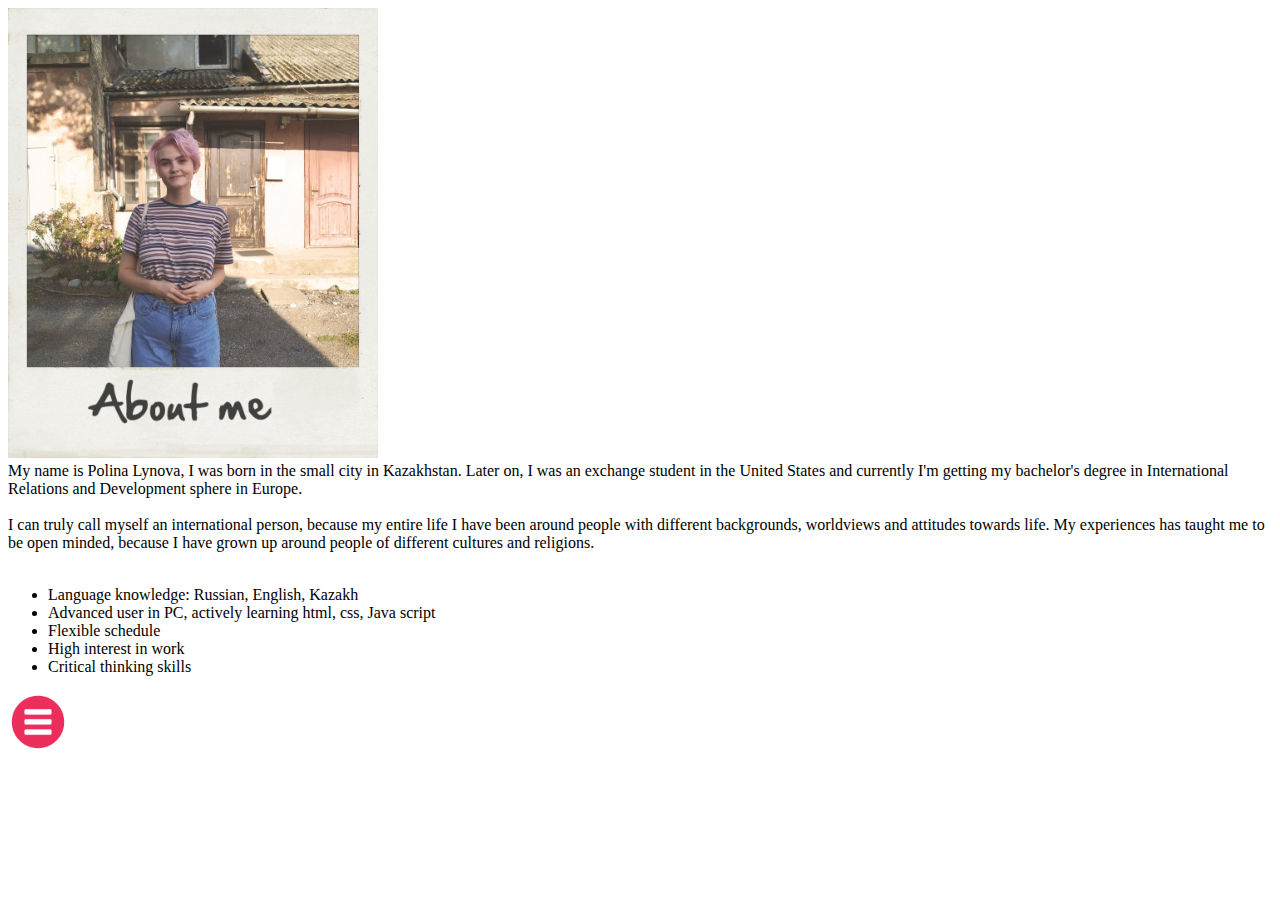
==== about me.html @ ad1db13f "Add files via upload" ====
<!DOCTYPE html>
<html>
	<head>
	<link rel="stylesheet" type="text/css" href="style.css">
		</head>
			<body>
			<div id="hi" class="column">
			<div id="lol"> <img src="ya.jpg" height="450" border="0"></div>
			</div>
			<div id="about">My name is Polina Lynova, I was born in the small city in Kazakhstan. Later on, I was an exchange student in the 
			United States and currently I'm getting my bachelor's degree in International Relations and Development sphere in Europe. 
			<br> </br> 
			I can truly call myself an international person, 
			because my entire life I have been around people with different backgrounds, 
			worldviews and attitudes towards life. My experiences has taught me to be open minded, 
			because I have grown up around people of different cultures and religions.
			<br></br>
			<ul>
			<li>Language knowledge: Russian, English, Kazakh</li>
			<li>Advanced user in PC, actively learning html, css, Java script</li>
			<li>Flexible schedule</li>
			<li>High interest in work</li>
			<li>Critical thinking skills</li>
			</ul>
			</div>
					<div id="priv"> 
									<a href="polinalynova.html" target="_blank">
										<img src="meny.png" width="60" border="0"></a>
											</div>
				</body>
</html>
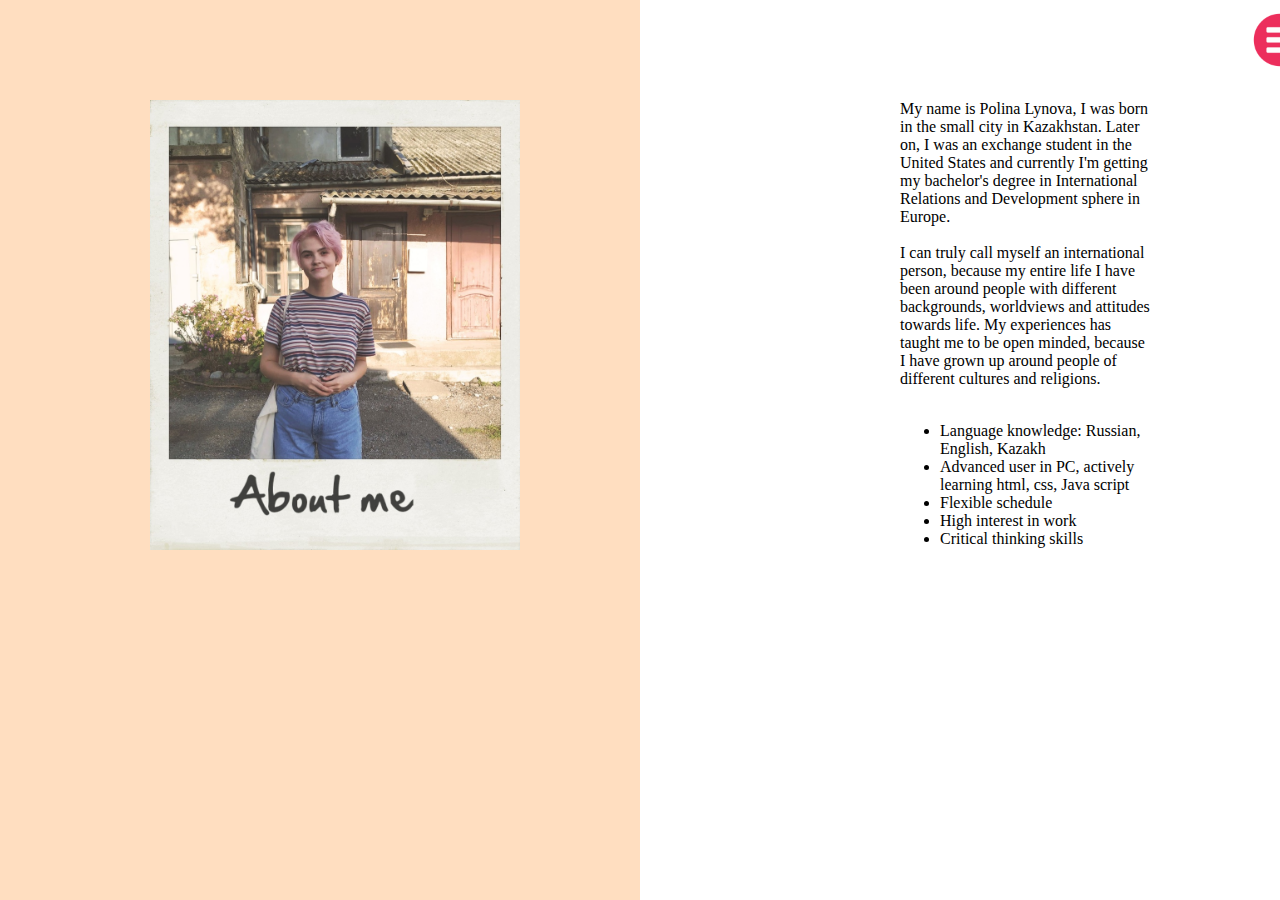
==== commit f465dc1c: "Add files via upload" ====
--- a/about me.html
+++ b/about me.html
@@ -24,9 +24,11 @@
 			</ul>
 			</div>
 					<div id="priv"> 
-									<a href="polinalynova.html" target="_blank">
+									<a href="index.html" target="_blank">
 										<img src="meny.png" width="60" border="0"></a>
 											</div>
 				</body>
+				
+				
 </html>
 
--- a/style.css
+++ b/style.css
@@ -0,0 +1,257 @@
+#container{
+	width:1100px;
+	margin: 0, auto;
+	padding: 10px;
+}
+body{
+margin: 0;
+	padding: 0px;
+}
+h1, h2 {
+	text-align: center;
+}
+#intro {
+	padding-top: 10px;
+	padding-left: 500px;
+	color:#e6ccb3;
+	font-family:Snell Roundhand, cursive;
+	
+}
+#yo{
+	width: 500px;
+  height: 200px;
+  position: absolute;
+  top: 200px;
+  left: 700px;
+	color:black;
+	font-family:'Libre Baskerville', serif;
+	font-size: 22px;
+}
+#nav { 
+list-style-type: none; 
+margin: 0; 
+padding: 0; 
+overflow: hidden;
+padding-right: 250px;
+} 
+#navi { 
+display: block; 
+padding: 8px; 
+font-family: Comic Sans MS, Comic Sans, cursive; 
+font-size: 20px; 
+text-transform: uppercase; 
+} 
+li a { 
+display: block; 
+color: black; 
+text-align: center; 
+padding: 14px 16px; 
+text-decoration: none; 
+} 
+
+#ryba {
+  width: 250px;
+  height: 90px;
+  position: absolute;
+  top: 200px;
+  left: 1020px;
+  color: #d2a679;
+  font-family: "Courier";
+}
+#pups{
+	position: absolute;
+  top: 500px;
+  left: 750px;
+}
+#facebook{
+	float: left;
+}
+#mykyt {
+position: absolute;
+top: 300px;
+  left: 300px;
+}
+.column{
+width: 50%;
+background-color: #ffdec0;
+background-size: 100% 100%;
+height:100%;
+}
+#hi{
+position: absolute;
+
+}
+#lol{
+position: absolute;
+top: 100px;
+  left: 150px;
+}
+#about{
+	position: absolute;
+top: 100px;
+  left: 900px;
+  width: 250px;
+  height: 90px;
+font-family: Palatino, serif
+}
+#priv{
+	position: absolute;
+top: 10px;
+  left: 1250px;
+}
+#love{
+	position: absolute;
+top: 200px;
+  left: 700px;
+  size: 1000px;
+}
+#brisk{
+	position: absolute;
+top: 100px;
+  left: 150px;
+}
+#work{
+	position: absolute;
+top: 600px;
+  left: 900px;
+  width: 390px;
+  height: 900px;
+font-family: "Arial";
+color: #FFDAB9; 
+background-color: white;
+font-size: 22px;
+}
+#lampa{
+	background-color: white;
+}
+#puk{
+	position: absolute;
+top: 600px;
+  left: 150px;
+}
+#oru{
+	position: absolute;
+top: 1450px;
+  left: 150px;
+}
+#hip{
+	position: absolute;
+top: 1020px;
+  left: 150px;
+}
+#me{
+	position: absolute;
+top: 110px;
+  left: 150px;
+}
+#bak{
+	position: absolute;
+top: 50px;
+  left: 700px;
+  size: 1000px;
+}
+#proj{
+	position: absolute;
+top: 50px;
+  left: 100px;
+  width: 500px;
+  height: 900px;
+font-family: myFirstFont;
+    src: url(sansation_bold.woff);
+    font-weight: bold;
+color: red; 
+background-color: white;
+font-size: 22px;
+}
+
+
+#flex{
+	left: 200px;
+}
+#prr{
+	position: absolute;
+top: 700px;
+  left: 700px;
+  size: 1000px;
+}
+#gmaila{
+	position: absolute;
+top:1100px;
+  left: 880px;
+}
+#men{
+	position: absolute;
+top: 0px;
+  left: 1050px;
+}
+#masha{
+position: absolute;
+top: 110px;
+  left: 550px;	
+}
+#ed{
+	position: absolute;
+top: 110px;
+  left: 600px;
+  width: 500px;
+  height: 900px;
+font-family: myFirstFont;
+    src: url(sansation_bold.woff);
+    font-weight: bold;
+color: #e27450; 
+font-size: 22px;
+}
+#headerr{
+	position: absolute;
+top: 10px;
+  left: 1250px;
+}
+.share {
+			
+  border: 1px solid LightGrey;
+  position: absolute;
+  padding: 20px;
+  text-align: center;
+  width: 100%;
+  top: 2000px;
+  background-color: #545454;
+  
+}
+
+.share a:hover {
+  background: black;
+  color: #ffcc00;
+}
+.care {
+			
+  border: 1px solid LightGrey;
+  position: absolute;
+  padding: 20px;
+  text-align: center;
+  width: 150%;
+  left:0;
+  top: 1620px;
+  background-color: #545454;
+  
+}
+
+.care a:hover {
+
+  color: #ffcc00;
+}
+.panda{
+			
+  border: 1px solid LightGrey;
+  position: absolute;
+  padding: 20px;
+  text-align: center;
+  width: 100%;
+  top: 1500px;
+  background-color: #545454;
+  
+}
+
+.panda a:hover {
+  background: black;
+  color: #ffcc00;
+}